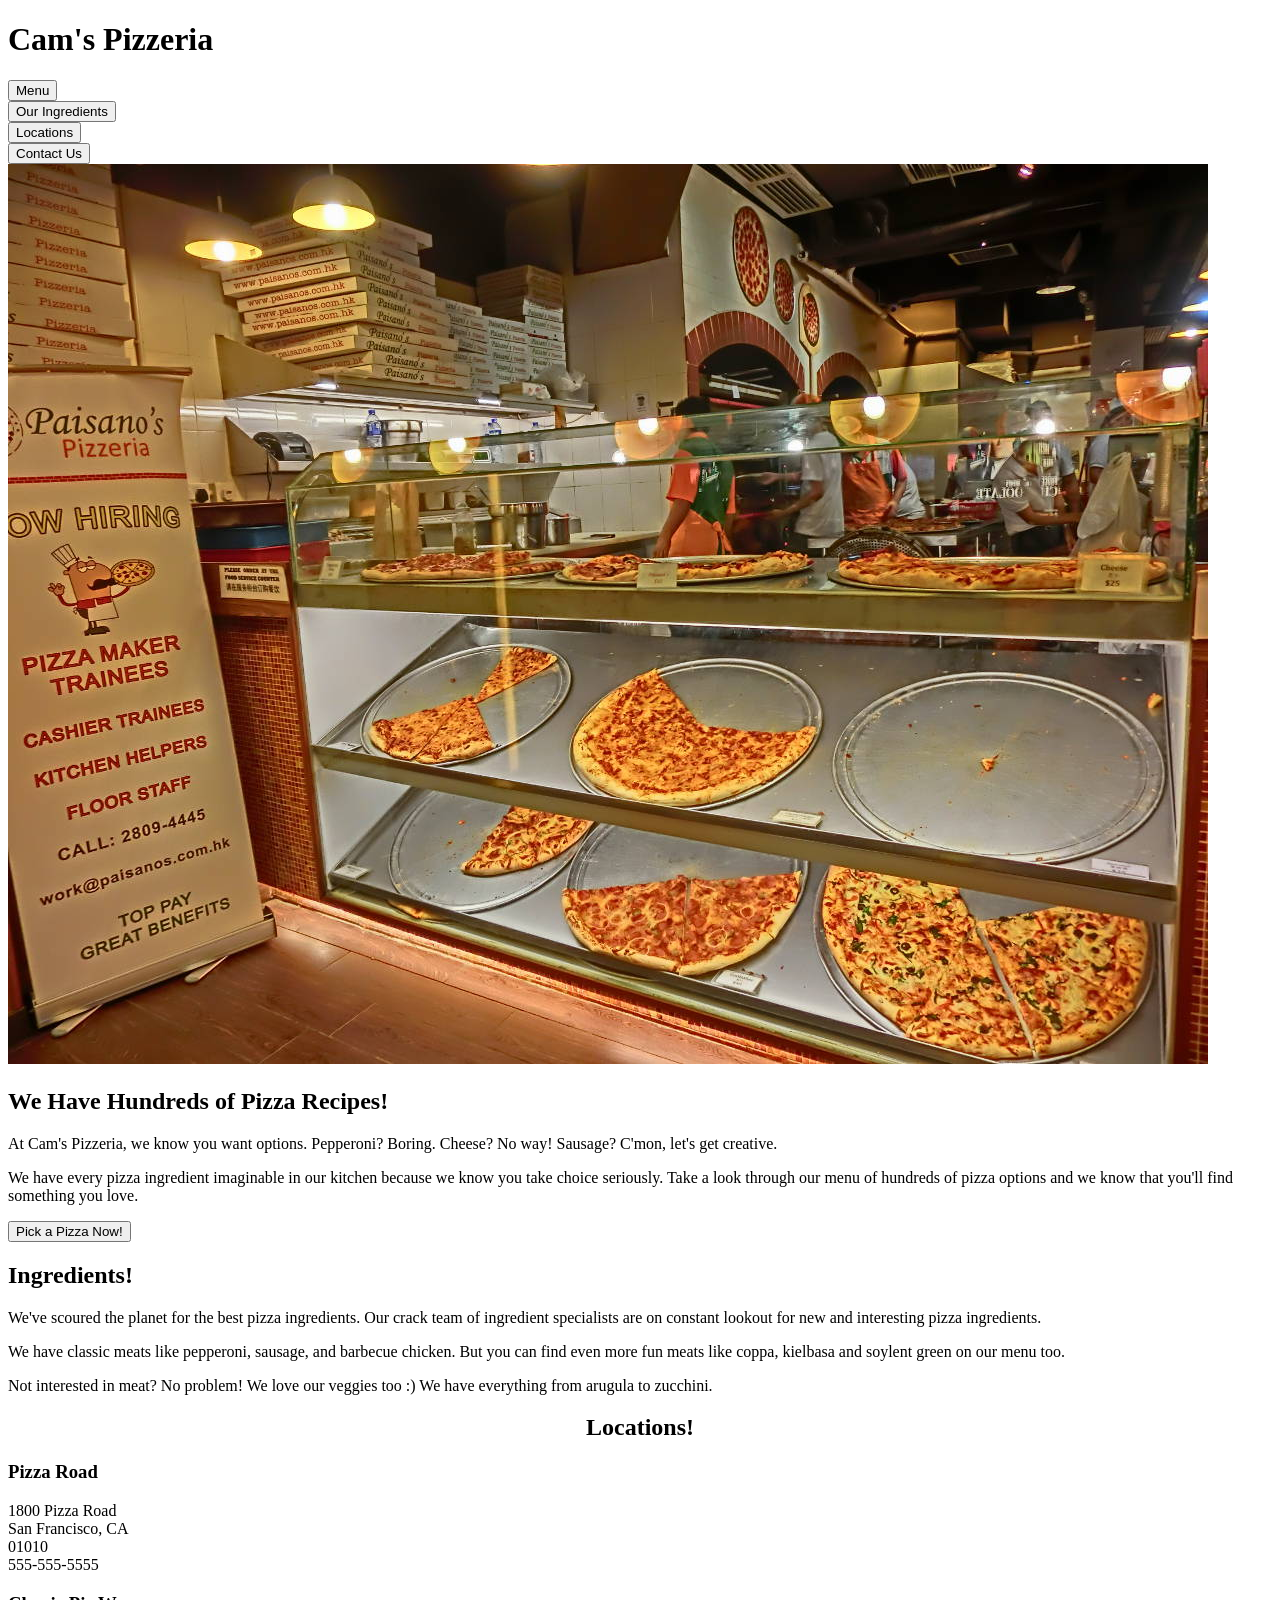
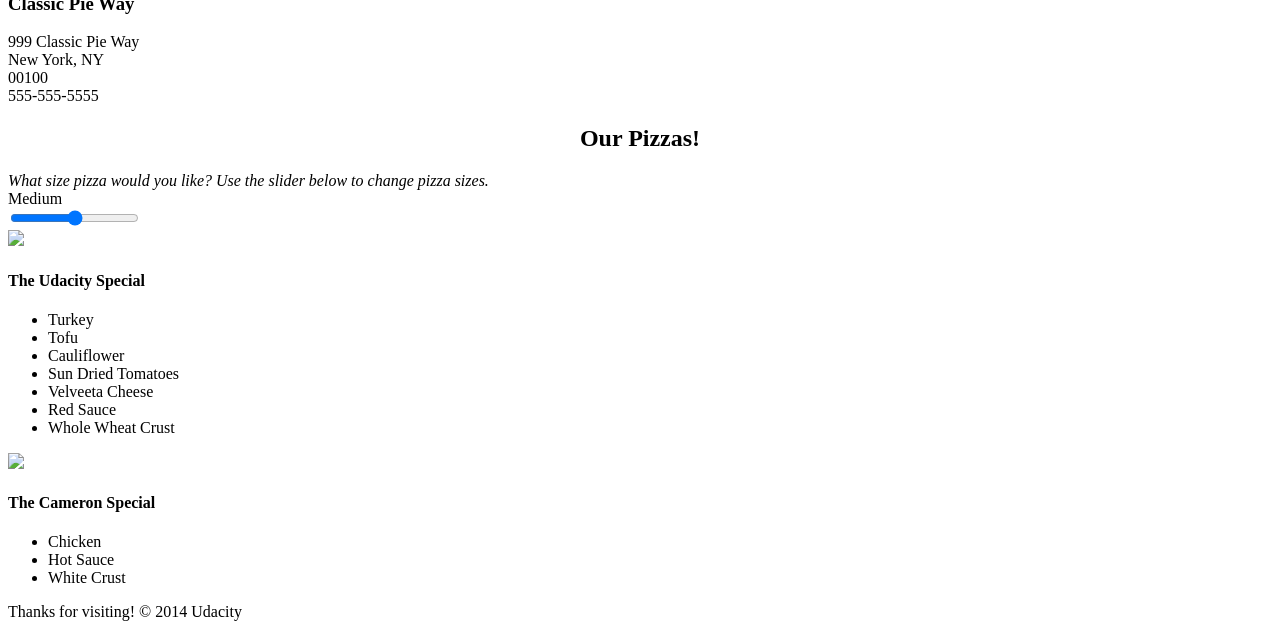
==== views/pizza.html @ a31cb4ac "Resize pizzeria image" ====
<!DOCTYPE HTML>
<html>
<head>  
  <link rel="stylesheet" href="css/style.css">
  <link rel="stylesheet" href="css/bootstrap-grid.css">
</head>

<body>
  <div class="container">
    <div id="header" class="row">
      <div class="col-md-6">
        <div class="row">
          <div class="col-md-12">
            <h1>Cam's Pizzeria</h1>
            <div class="row">
              <div id="menu" class="col-md-12">
                <form action="#randomPizzas">
                  <input type="submit" value="Menu">
                </form>
                <form action="#ingredients">
                  <input type="submit" value="Our Ingredients">
                </form>
                <form action="#locations">
                  <input type="submit" value="Locations">
                </form>
                <form action="#" onsubmit="alert('Thanks for clicking! This button doesn\'t do anything because this is a fake pizzeria :\)')">
                  <input type="submit" value="Contact Us">
                </form>
              </div>
            </div>
          </div>
        </div>
      </div>
      <div id="movingPizzas1" class="col-md-6">
      </div>
    </div>
    <div id="callToAction" class="row">
      <div class="col-md-4">
        <img src="images/pizzeria_1200.jpg" class="img-responsive"> <!-- Image credit to: http://commons.wikimedia.org/wiki/File:HK_TST_night_%E5%98%89%E8%98%AD%E9%81%93_Granville_Road_restaurant_Paisano's_Pizzeria_pizza_Dec-2013.JPG -->
      </div>
      <div class="col-md-8">
        <div class="row">
          <div class="col-md-12">
            <h2>We Have Hundreds of Pizza Recipes!</h2>            
            <p>At Cam's Pizzeria, we know you want options. Pepperoni? Boring. Cheese? No way! Sausage? C'mon, let's get creative.</p>

            <p>We have every pizza ingredient imaginable in our kitchen because we know you take choice seriously. Take a look through our menu of hundreds of pizza options and we know that you'll find something you love.</p>
          </div>
        </div>
        <div class="row">
          <div class="col-md-6 col-md-push-3">
            <form action="#randomPizzas">
              <input type="submit" value="Pick a Pizza Now!">
            </form>
          </div>
        </div>
      </div>
    </div>
    <div id="ingredients" class="row">
      <div class="col-md-8 col-md-push-2">
        <div class="row">
          <div class="col-md-12 centered">
            <h2>Ingredients!</h2>
          </div>
        </div>
        <div class="row">
          <div class="col-md-12">
            <p>We've scoured the planet for the best pizza ingredients. Our crack team of ingredient specialists are on constant lookout for new and interesting pizza ingredients.</p>

            <p>We have classic meats like pepperoni, sausage, and barbecue chicken. But you can find even more fun meats like coppa, kielbasa and soylent green on our menu too.</p>

            <p>Not interested in meat? No problem! We love our veggies too :) We have everything from arugula to zucchini.</p>
          </div>
        </div>
      </div>
    </div>
    <div id="locations" class="row">
      <div class="col-md-12">
        <h2 style="text-align: center">Locations!</h2>
        <div class="row">
          <div class="col-md-6">
            <h3>Pizza Road</h3>
            <p>1800 Pizza Road<br>San Francisco, CA<br>01010<br>555-555-5555</p>
          </div>
          <div class="col-md-6">
            <h3>Classic Pie Way</h3>
            <p>999 Classic Pie Way<br>New York, NY<br>00100<br>555-555-5555</p>
          </div>
        </div>
      </div>
    </div>
    <div id="pizzaGenerator" class="row">
      <div class="col-md-12">
        <h2 style="text-align: center">Our Pizzas!</h2>
        <div class="row">
          <div class="col-md-12">
            <em>What size pizza would you like? Use the slider below to change pizza sizes.</em>
          </div>
          <div id="pizzaSize" class="col-md-6">Medium</div>
          <div class="col-md-12">
            <input id="sizeSlider" type="range" min="1" max="3" value="2" step="1" onchange="resizePizzas(this.value)"></input>
          </div>
        </div>
        <div id="randomPizzas" class="row">
          <div id="pizza0" class="randomPizzaContainer" style="width:33.33%;">
            <div class="col-md-6">
              <img src="images/pizza.png" class="img-responsive">
            </div>
            <div class="col-md-6">
              <h4>The Udacity Special</h4>
              <ul>
                <li>Turkey</li>
                <li>Tofu</li>
                <li>Cauliflower</li>
                <li>Sun Dried Tomatoes</li>
                <li>Velveeta Cheese</li>
                <li>Red Sauce</li>
                <li>Whole Wheat Crust</li>
              </ul>
            </div>
          </div>
          <div id="pizza1" class="randomPizzaContainer" style="width:33.33%;">
            <div class="col-md-6">
              <img src="images/pizza.png" class="img-responsive">
            </div>
            <div class="col-md-6">
              <h4>The Cameron Special</h4>
              <ul>
                <li>Chicken</li>
                <li>Hot Sauce</li>
                <li>White Crust</li>
              </ul>
            </div>
          </div>
        </div>
      </div>
    </div>
    <div id="footer" class="col-md-12">Thanks for visiting! &copy; 2014 Udacity</div>
  </div>
  <script type="text/javascript" src="js/main.js"></script>
</body>

</html>
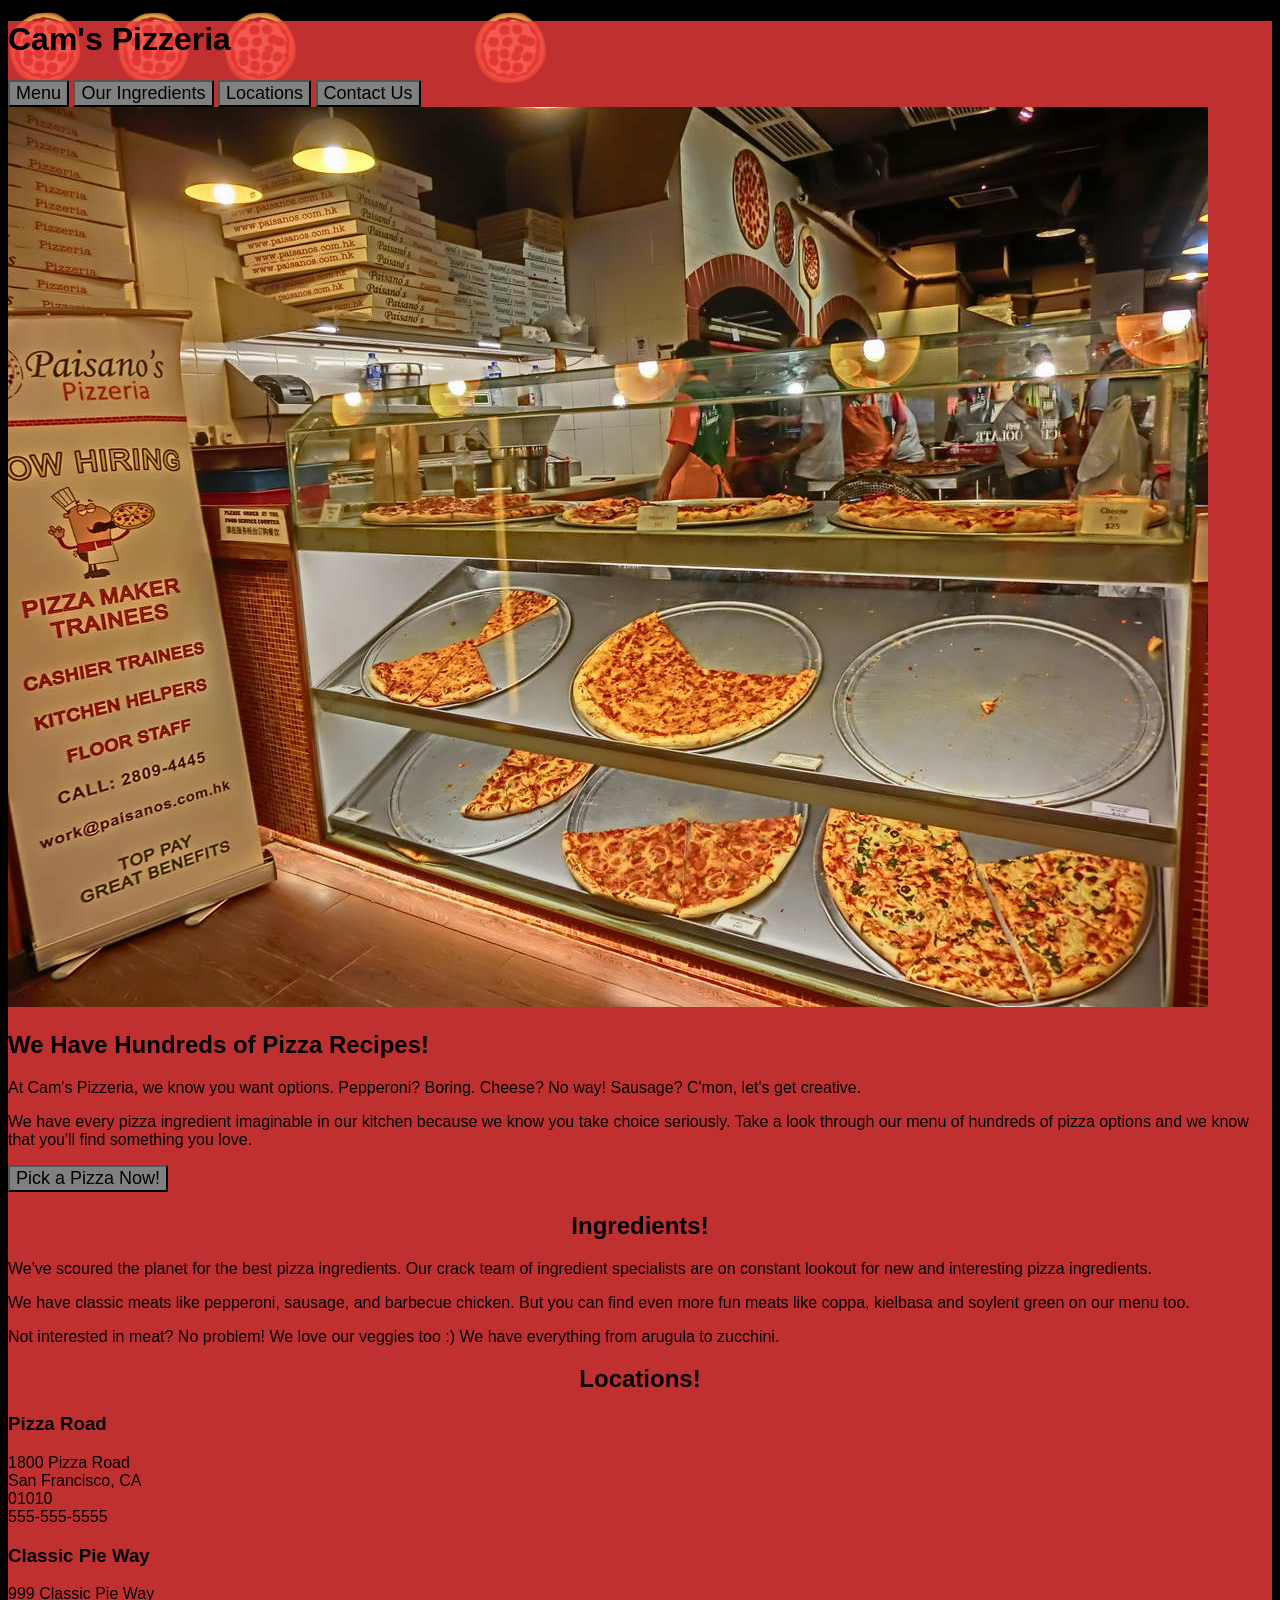
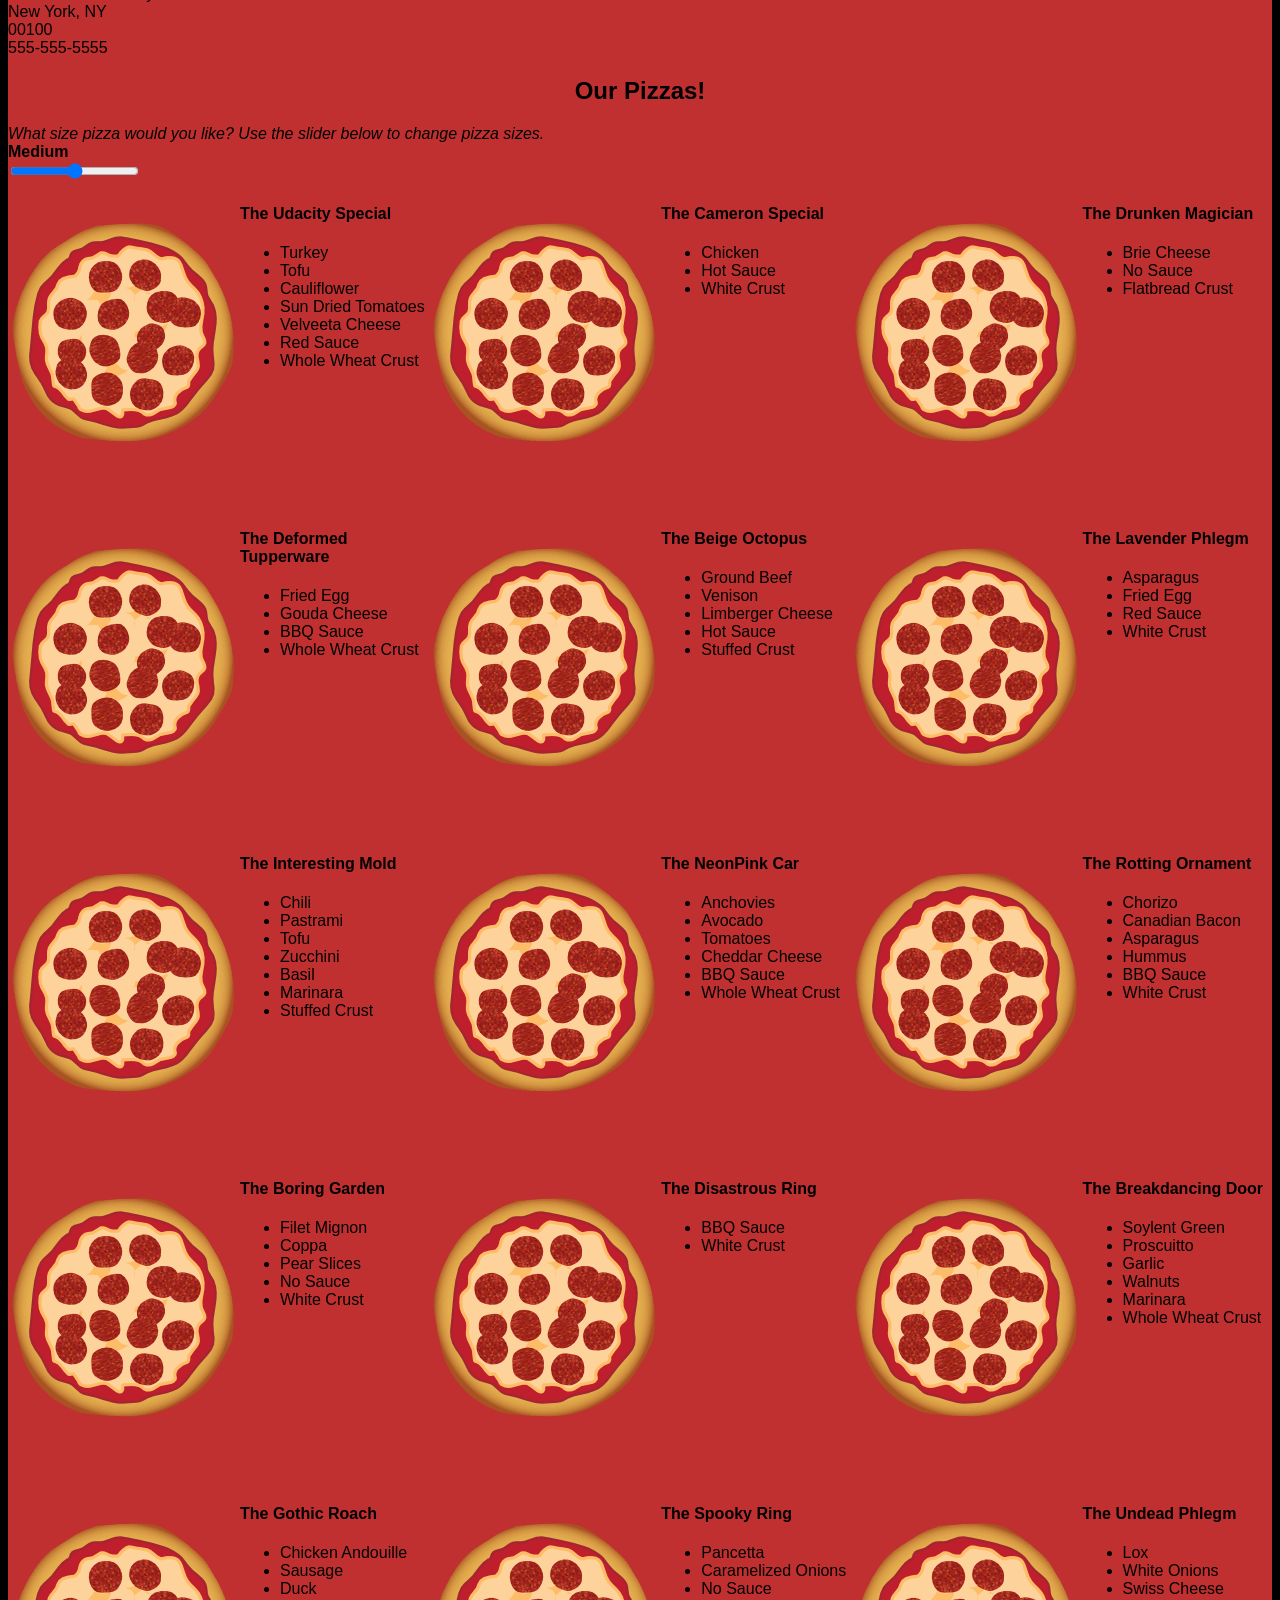
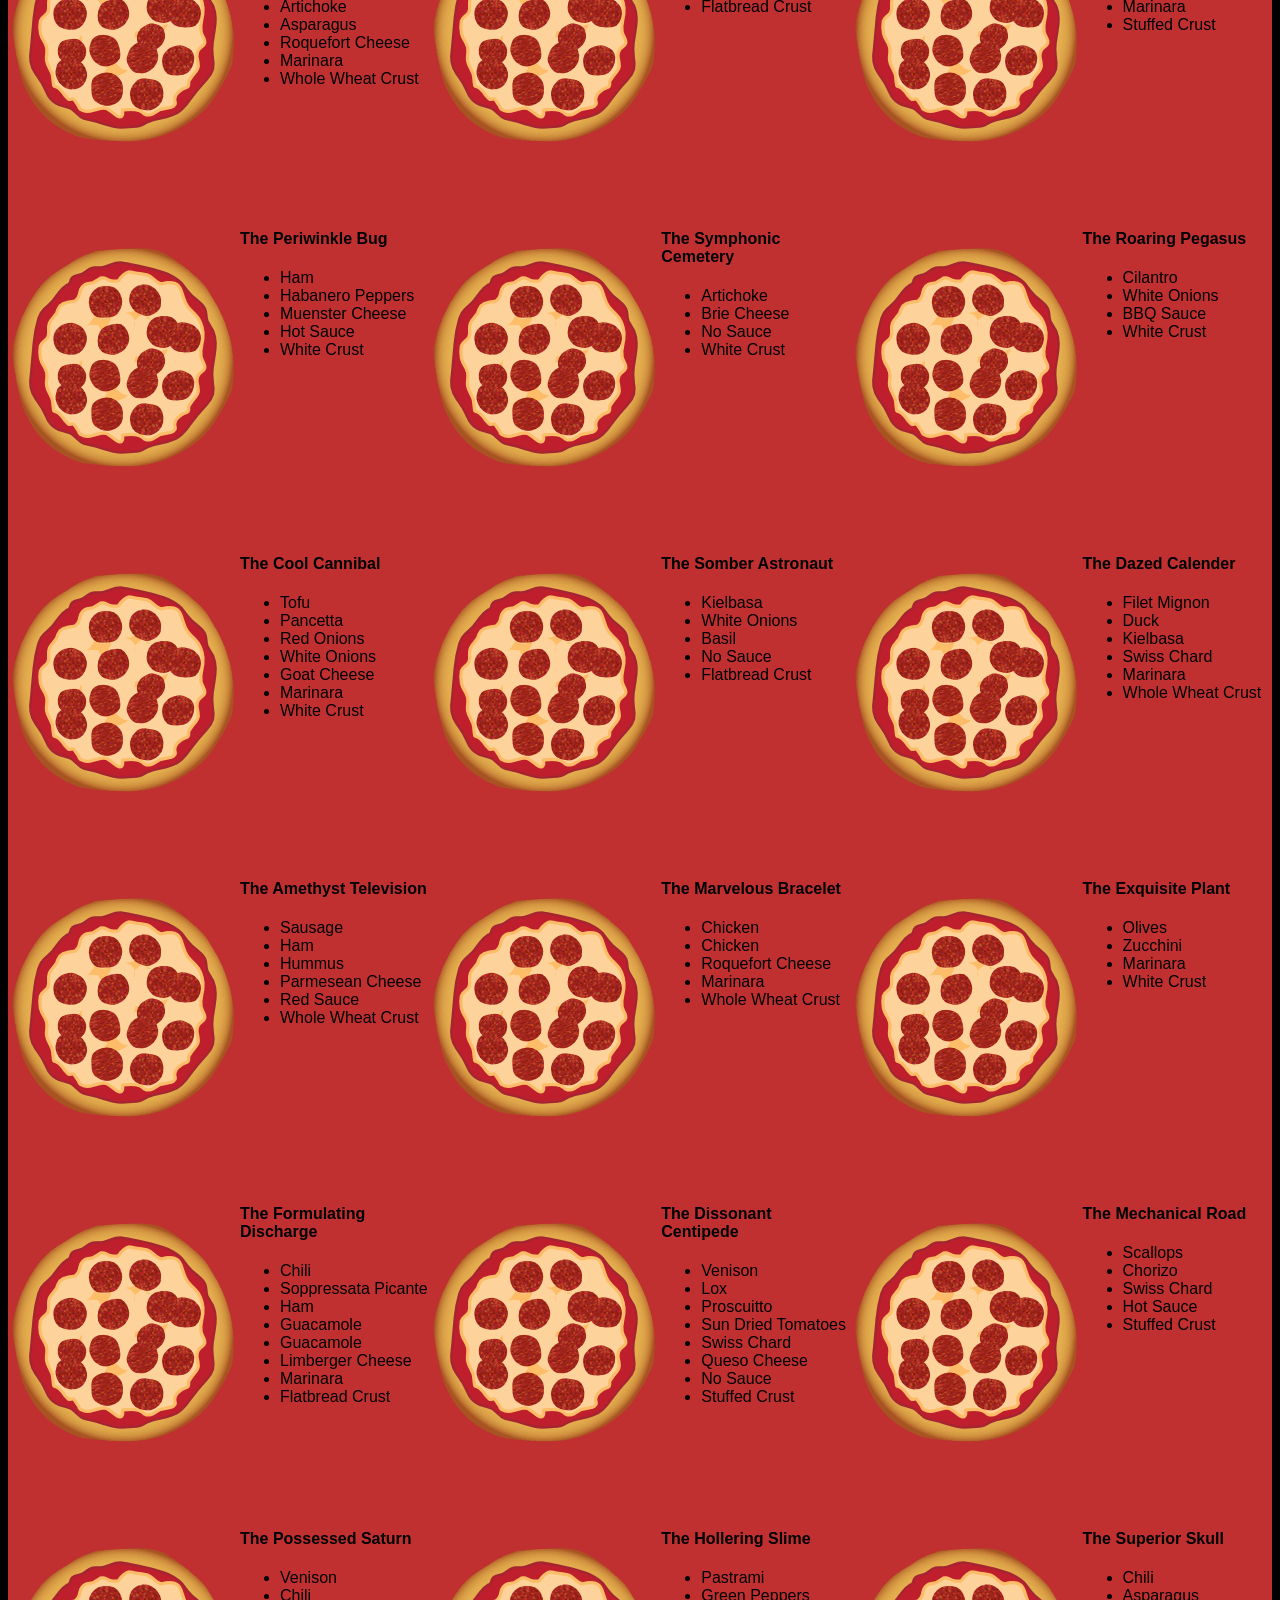
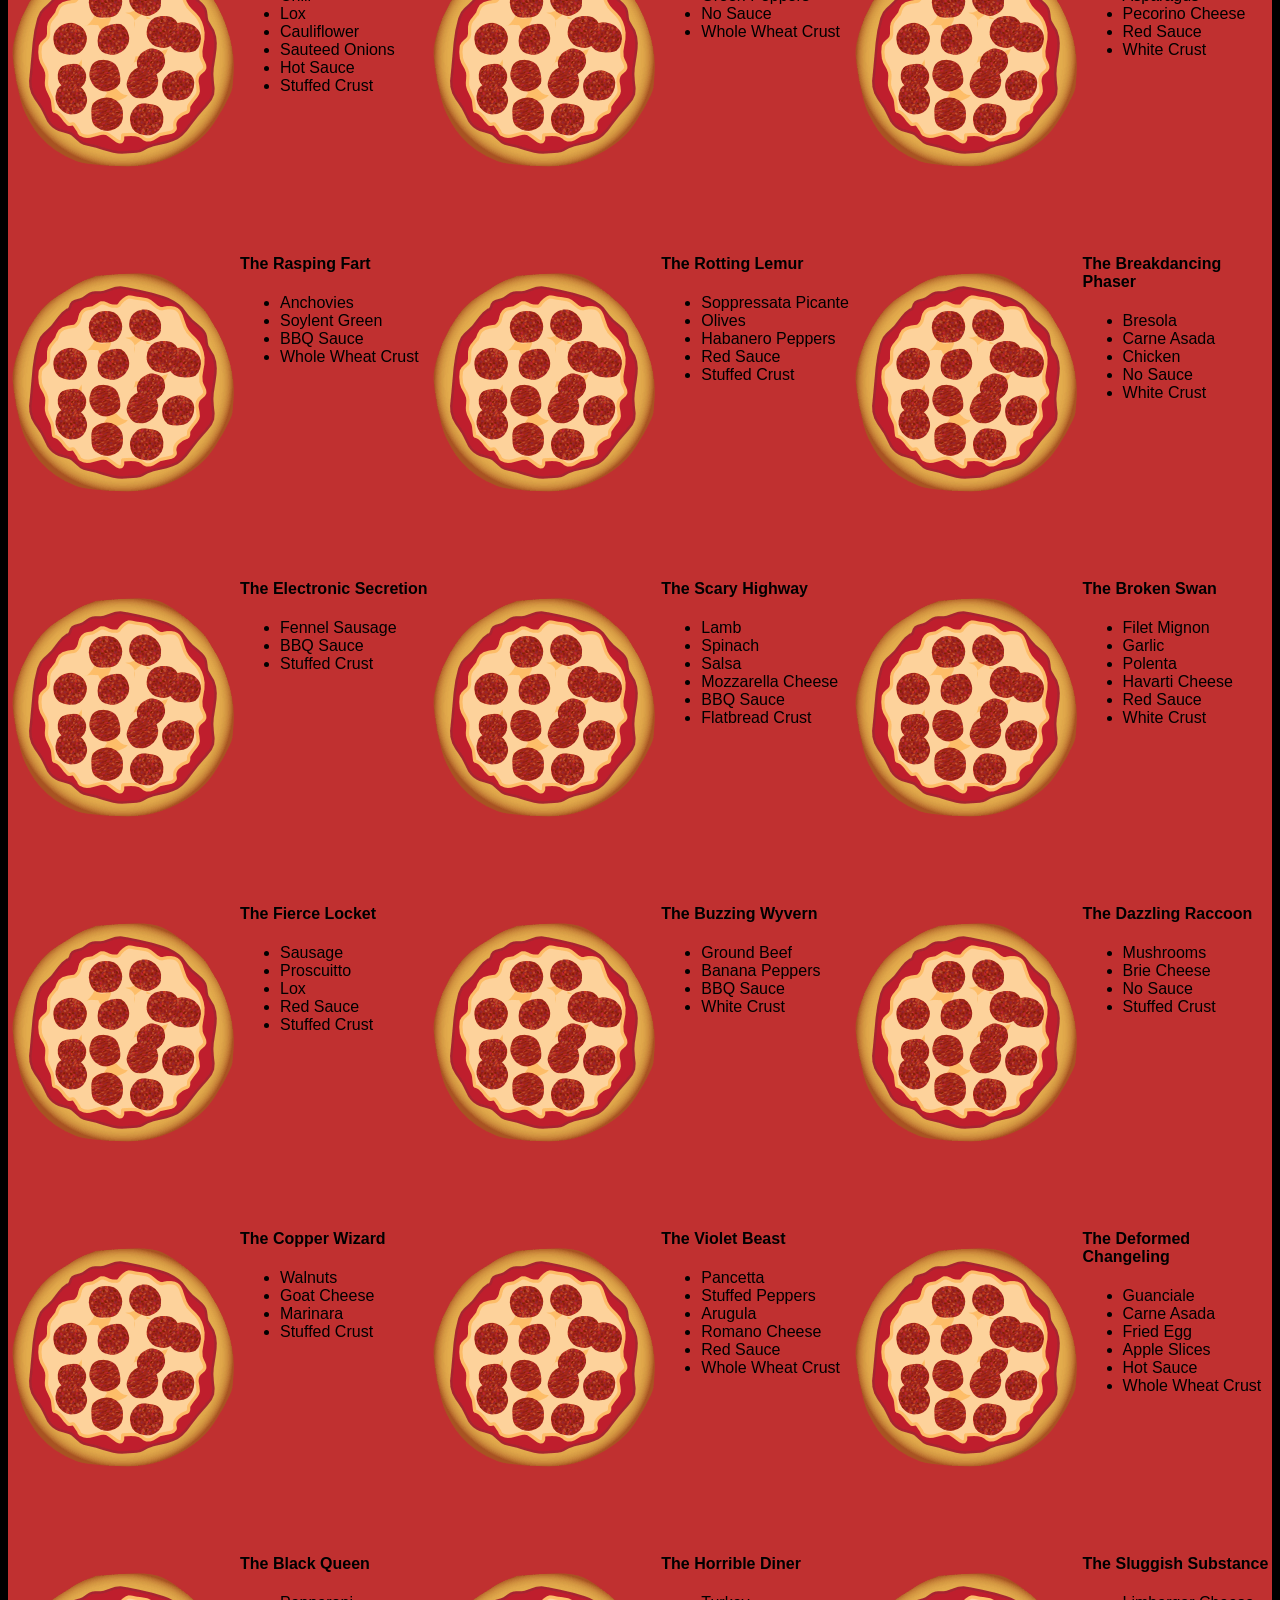
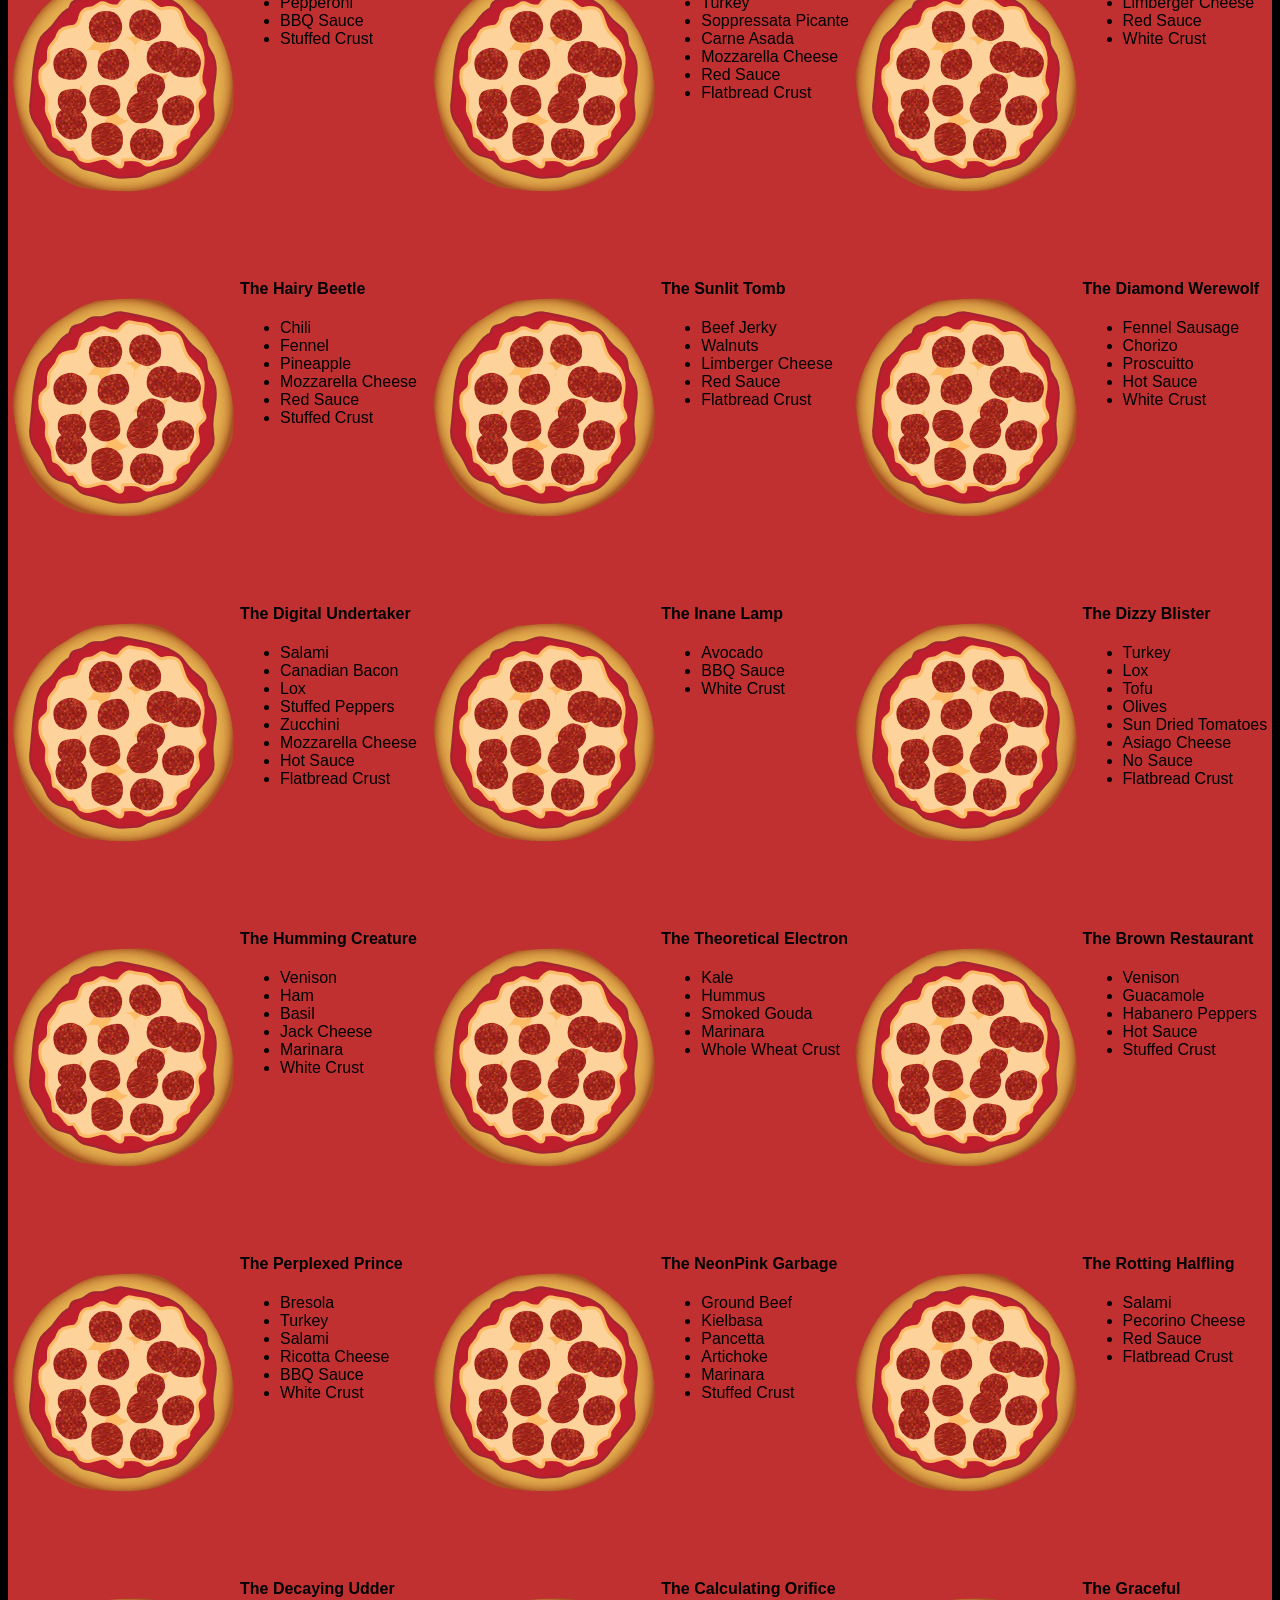
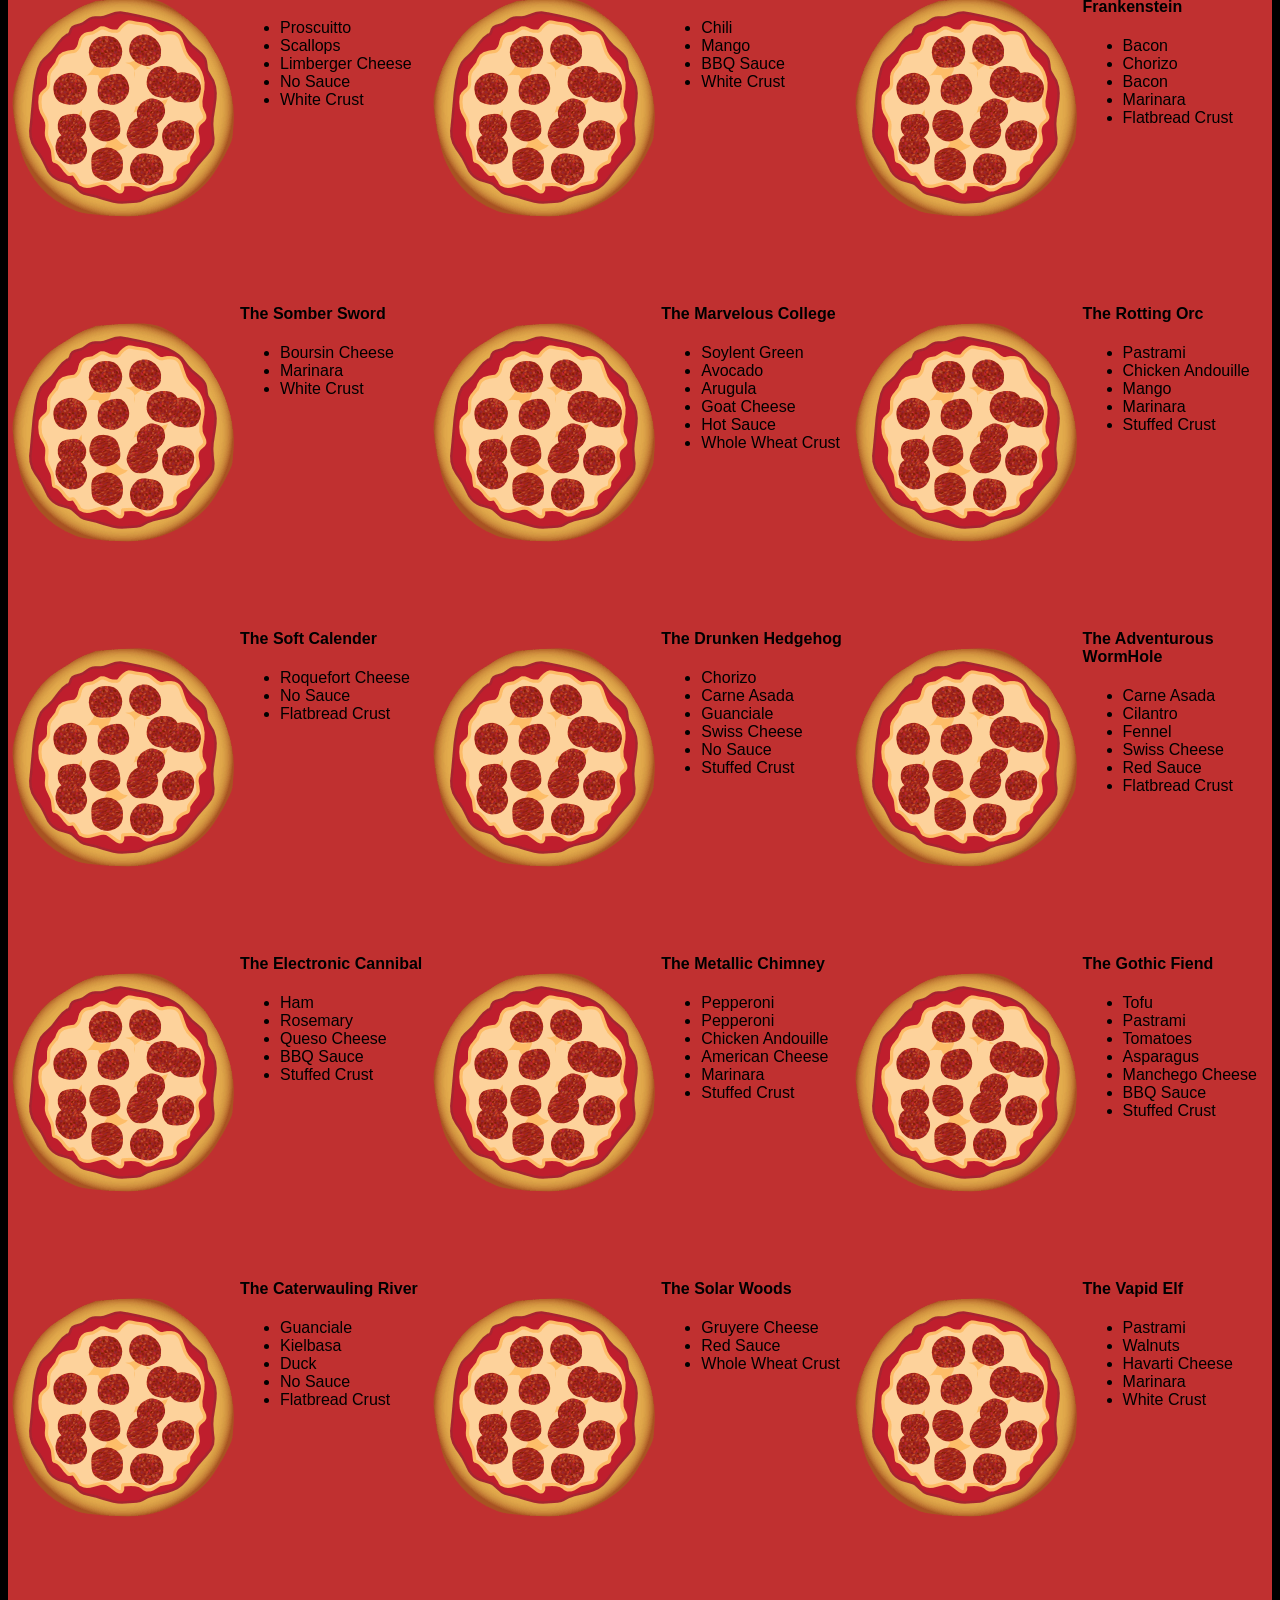
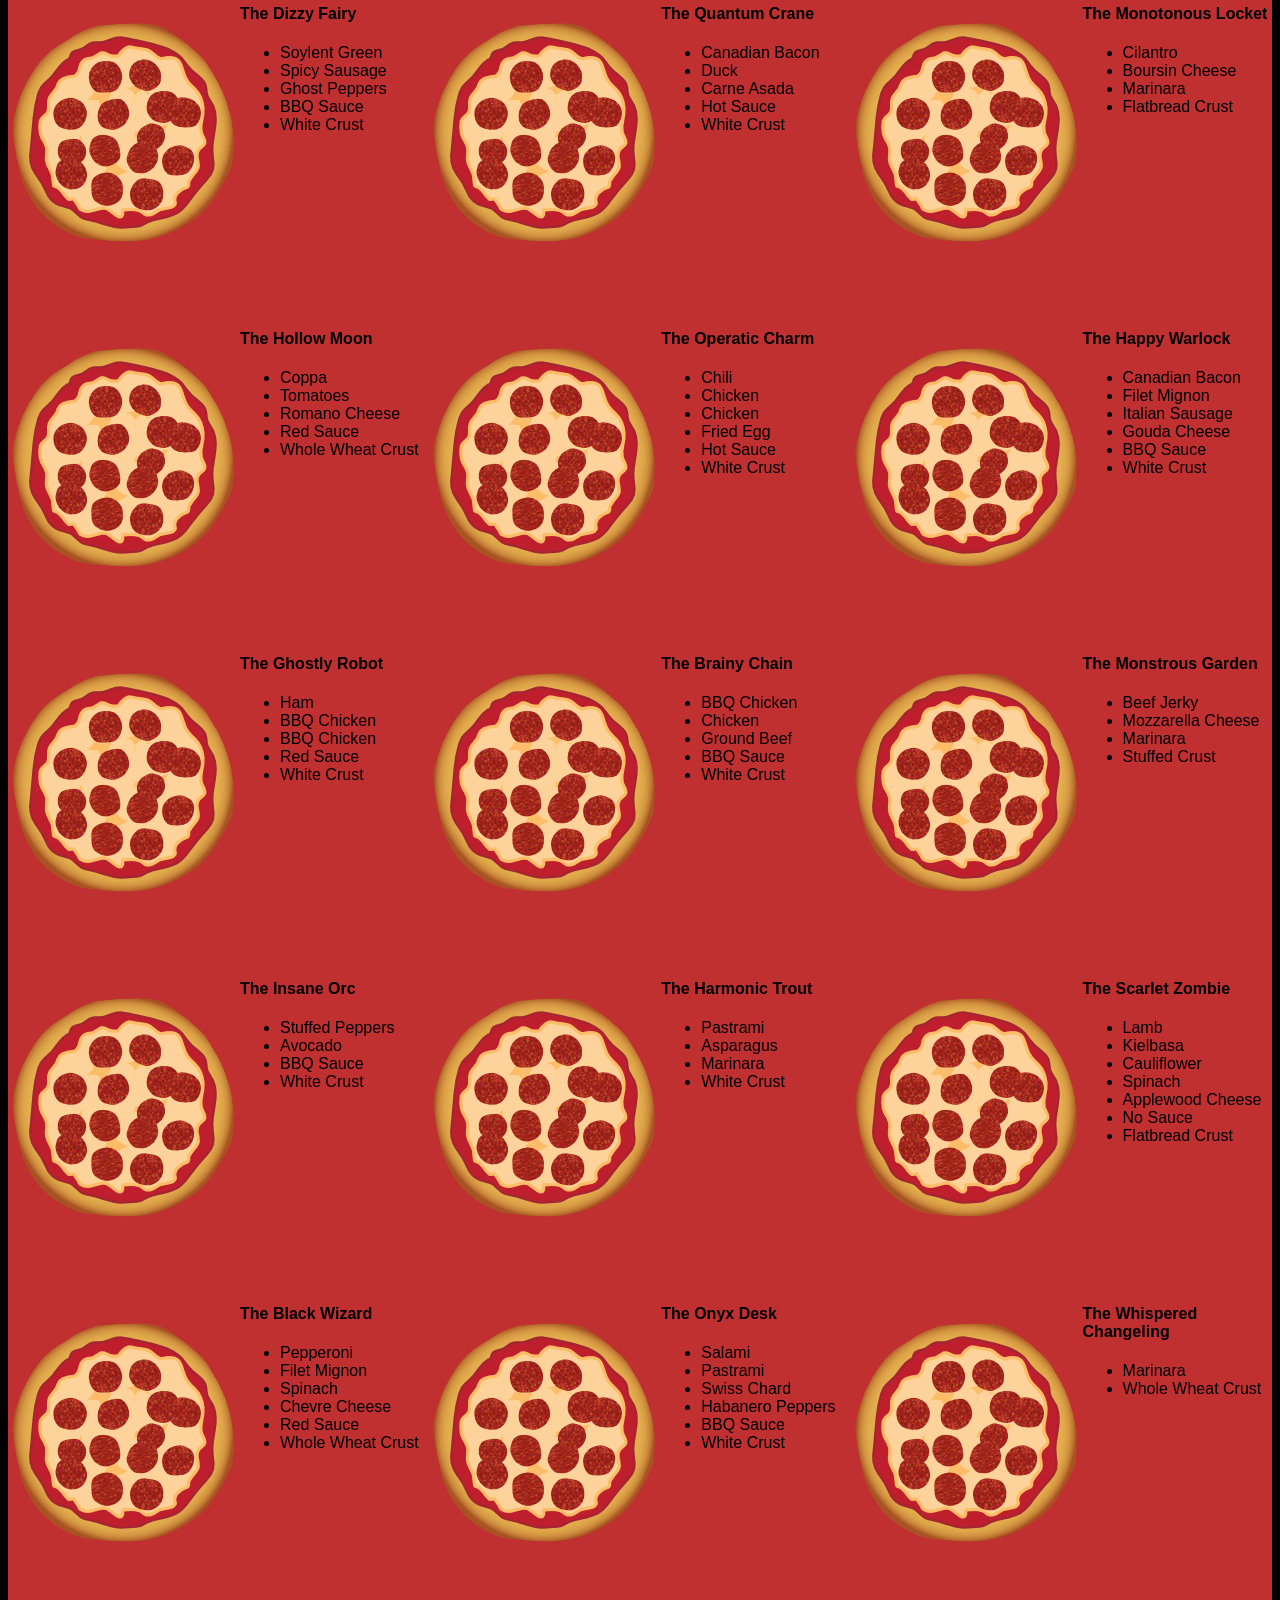
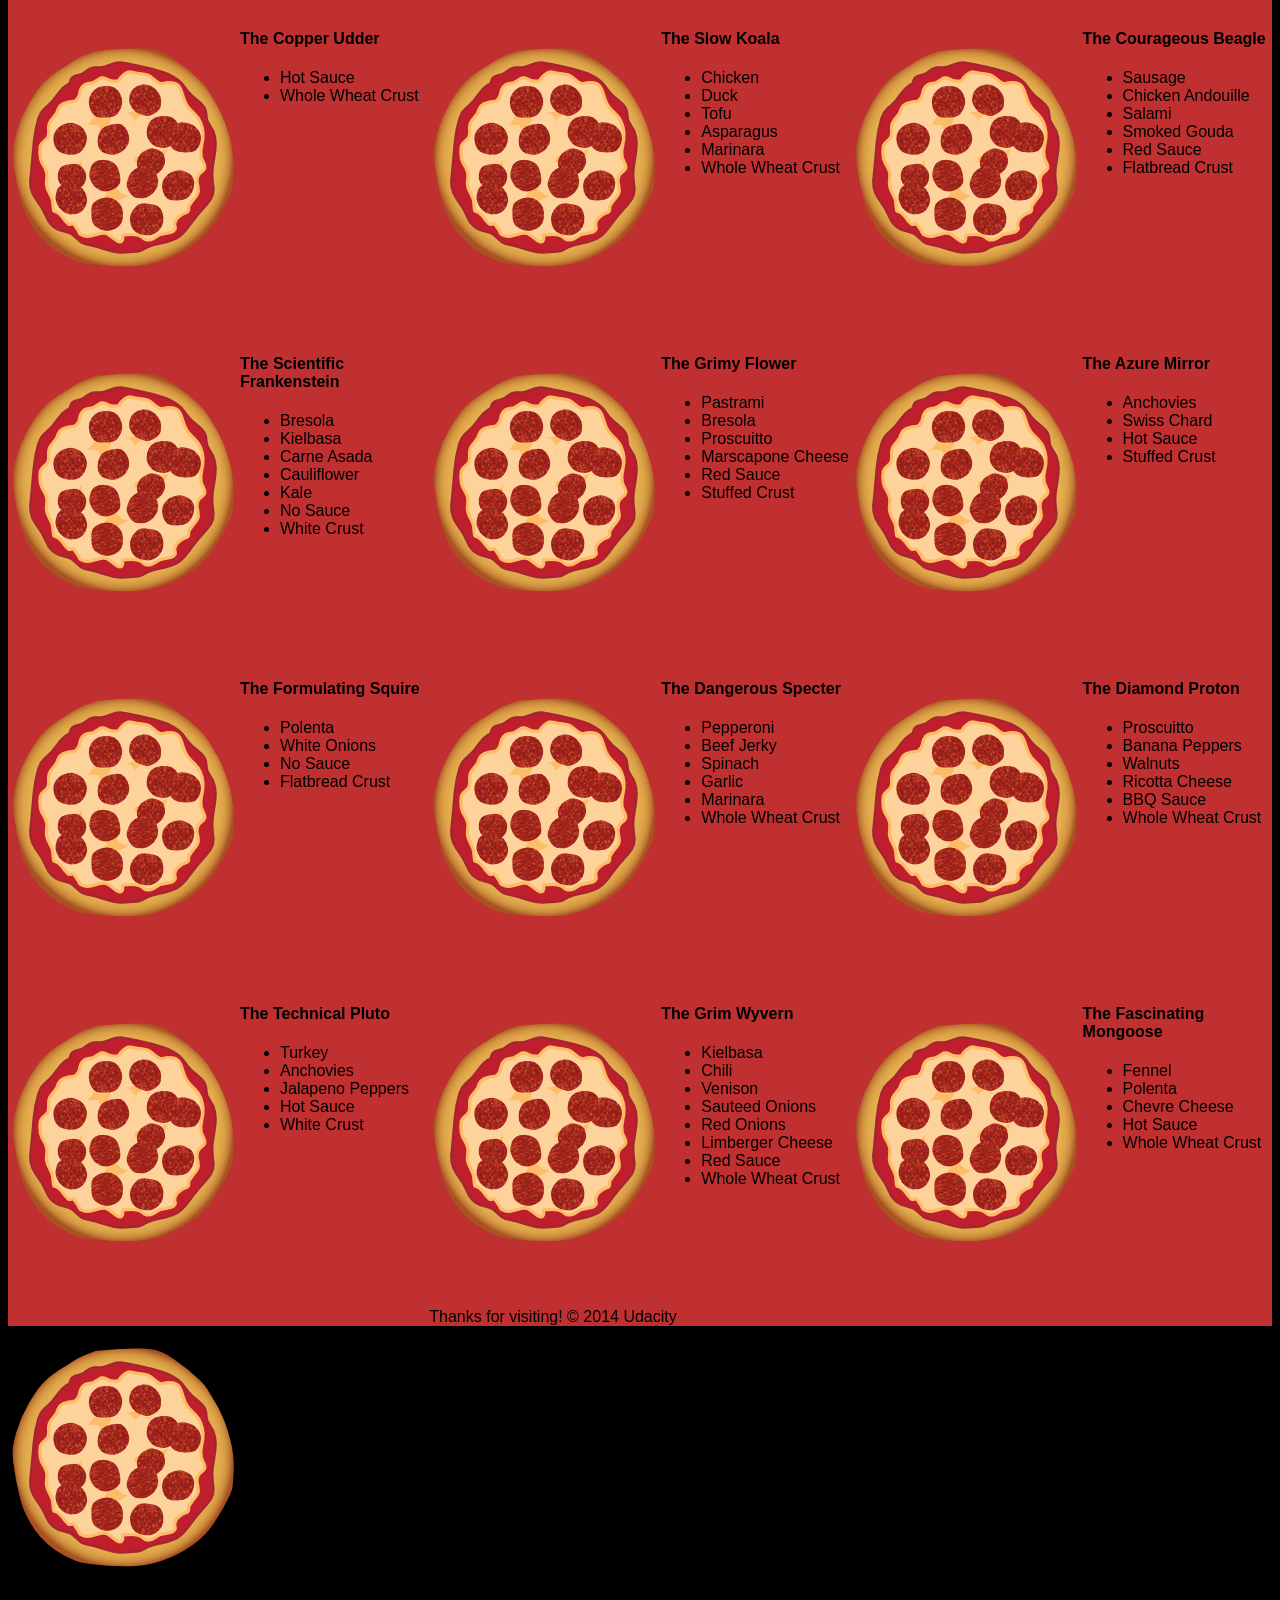
==== commit 5925ffd9: "Optimize main.js and images; modify README" ====
--- a/views/pizza.html
+++ b/views/pizza.html
@@ -1,6 +1,8 @@
 <!DOCTYPE HTML>
 <html>
-<head>  
+<head>
+  <meta charset="utf-8">
+  <meta name="viewport" content="width=device-width, initial-scale=1">
   <link rel="stylesheet" href="css/style.css">
   <link rel="stylesheet" href="css/bootstrap-grid.css">
 </head>
@@ -41,7 +43,7 @@
       <div class="col-md-8">
         <div class="row">
           <div class="col-md-12">
-            <h2>We Have Hundreds of Pizza Recipes!</h2>            
+            <h2>We Have Hundreds of Pizza Recipes!</h2>
             <p>At Cam's Pizzeria, we know you want options. Pepperoni? Boring. Cheese? No way! Sausage? C'mon, let's get creative.</p>
 
             <p>We have every pizza ingredient imaginable in our kitchen because we know you take choice seriously. Take a look through our menu of hundreds of pizza options and we know that you'll find something you love.</p>
@@ -137,7 +139,7 @@
     </div>
     <div id="footer" class="col-md-12">Thanks for visiting! &copy; 2014 Udacity</div>
   </div>
-  <script type="text/javascript" src="js/main.js"></script>
+  <script src="js/main.min.js"></script>
 </body>
 
 </html>
--- a/views/css/style.css
+++ b/views/css/style.css
@@ -0,0 +1,56 @@
+/** {
+  outline: 1px solid red !important;
+}*/
+* {
+  -webkit-box-sizing: border-box;
+  -moz-box-sizing: border-box;
+  -box-sizing: border-box;
+}
+
+body {
+  font-family: "Trebuchet MS", Helvetica, sans-serif;
+  background: black;
+}
+
+h4 {
+  text-transform: capitalize;
+}
+
+input {
+  background: grey;
+  font-size: 18px;
+}
+
+form {
+  display: inline-block;
+}
+
+.centered {
+  text-align: center;
+}
+
+#pizzaSize {
+  font-weight: 800;
+}
+
+.mover {
+  position: fixed;
+  width: 256px;
+  z-index: -1;
+  backface-visibility: hidden;
+}
+
+.randomPizzaContainer {
+  float: left;
+  display: flex;
+}
+
+.randomPizzaContainer:after {
+  content: "";
+  display: table;
+  clear:both;
+}
+
+ .container {
+  background-color: rgba(240, 60, 60, 0.8);
+}
